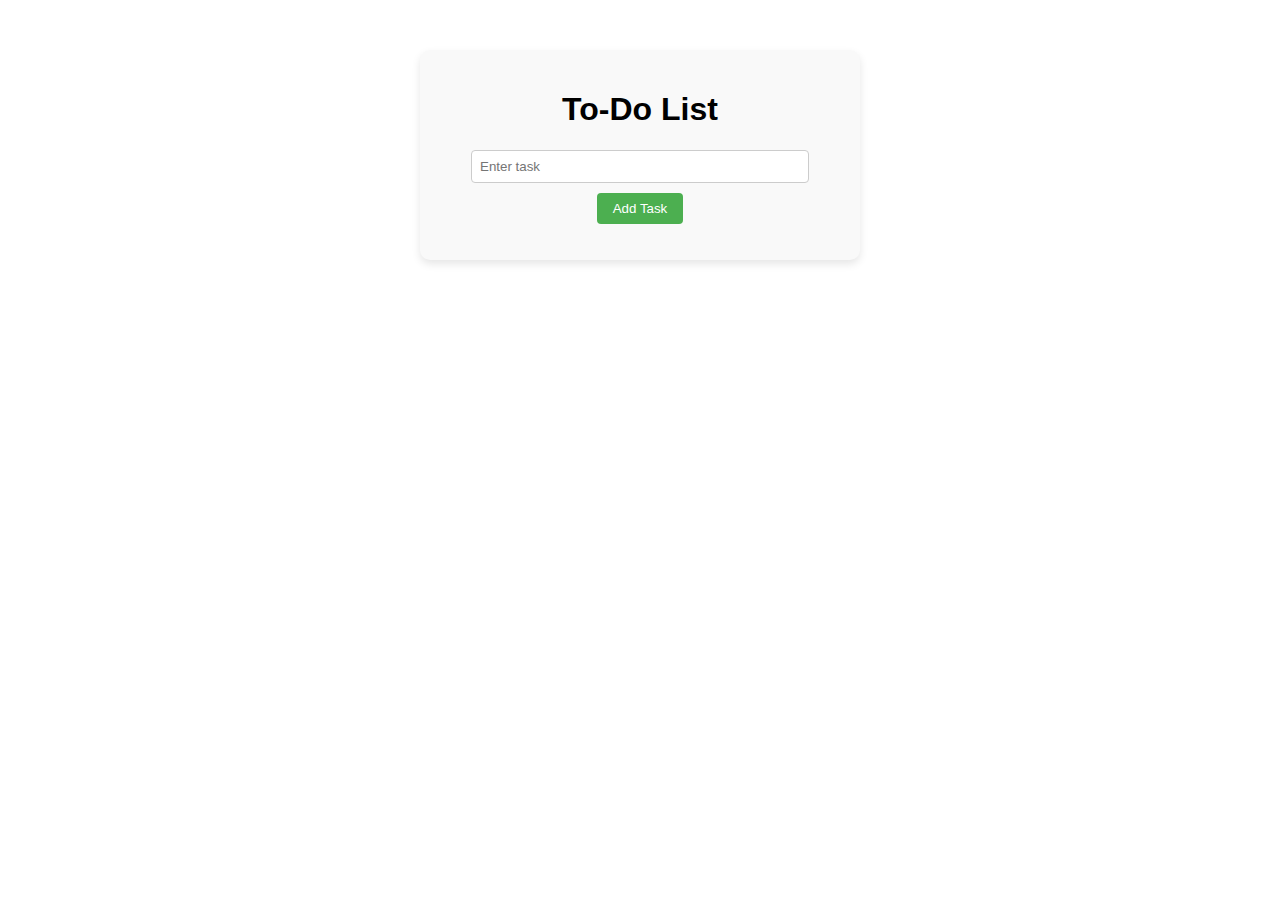
==== in.html @ e09caae7 "Initial commit" ====
<!DOCTYPE html>
<html lang="en">
<head>
    <meta charset="UTF-8">
    <meta name="viewport" content="width=device-width, initial-scale=1.0">
    <title>To-Do List</title>
    <link rel="stylesheet" href="in.css">
</head>
<body>
    <div class="container">
        <h1>To-Do List</h1>
        <input type="text" id="taskInput" placeholder="Enter task">
        <button onclick="addTask()">Add Task</button>
        <ul id="taskList"></ul>
    </div>

    <script src="in.js"></script>
</body>
</html>
---- in.css ----
body {
    font-family: Arial, sans-serif;
    text-align: center;
    margin: 50px;
}

.container {
    max-width: 400px;
    margin: 0 auto;
    padding: 20px;
    background-color: #f9f9f9;
    border-radius: 10px;
    box-shadow: 0 4px 8px rgba(0, 0, 0, 0.1);
}

input[type="text"] {
    width: 80%;
    padding: 8px;
    margin-bottom: 10px;
    border: 1px solid #ccc;
    border-radius: 4px;
}

button {
    padding: 8px 16px;
    background-color: #4CAF50;
    color: white;
    border: none;
    border-radius: 4px;
    cursor: pointer;
}

ul {
    list-style-type: none;
    padding: 0;
}

li {
    display: flex;
    align-items: center;
    justify-content: space-between;
    padding: 8px;
    border-bottom: 1px solid #ccc;
}

li.completed {
    text-decoration: line-through;
    color: #aaa;
}

button.delete {
    background-color: #ff3333;
    color: white;
    border: none;
    border-radius: 4px;
    cursor: pointer;
}
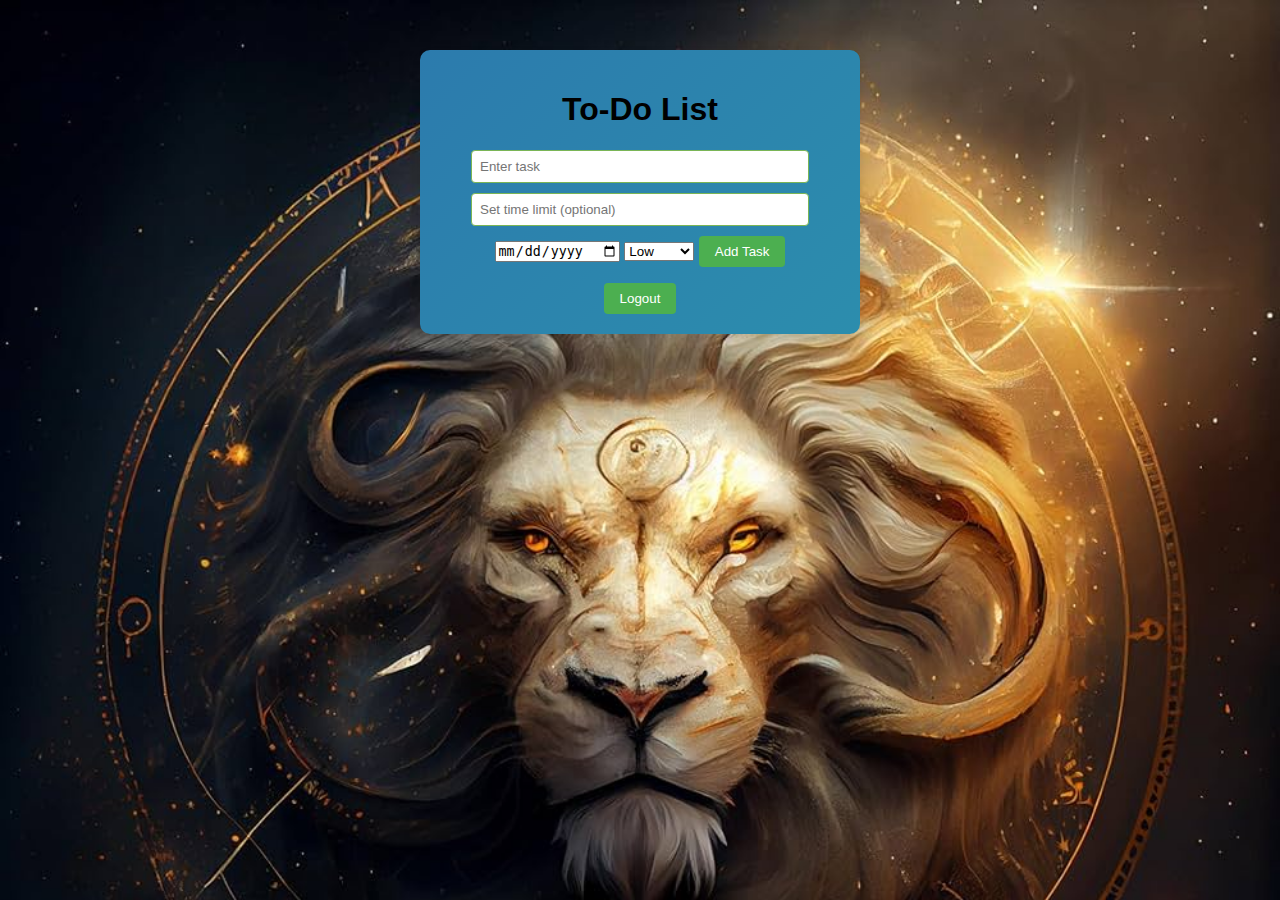
==== commit b6da95df: "final comit" ====
--- a/in.html
+++ b/in.html
@@ -7,13 +7,31 @@
     <link rel="stylesheet" href="in.css">
 </head>
 <body>
+
     <div class="container">
         <h1>To-Do List</h1>
         <input type="text" id="taskInput" placeholder="Enter task">
+        <input type="text" id="timeLimit" placeholder="Set time limit (optional)">
+        <input type="date" id="dueDate" placeholder="Select due date">
+        
+        <select id="priority">
+            <option value="low">Low</option>
+            <option value="medium">Medium</option>
+            <option value="high">High</option>
+        </select>
+        
         <button onclick="addTask()">Add Task</button>
         <ul id="taskList"></ul>
+
+        <button onclick="logout()">Logout</button>
     </div>
 
     <script src="in.js"></script>
+
+    <script>
+        function logout() {
+            window.location.href = "index.html";
+        }
+    </script>
 </body>
 </html>
--- a/in.css
+++ b/in.css
@@ -1,14 +1,20 @@
 body {
     font-family: Arial, sans-serif;
+    background-color: rgb(115, 128, 0);
     text-align: center;
     margin: 50px;
+    background-image: url('Leo.jpg'); 
+    background-size: cover; 
+    background-repeat: no-repeat; 
+    background-attachment: fixed; 
 }
 
 .container {
     max-width: 400px;
     margin: 0 auto;
     padding: 20px;
-    background-color: #f9f9f9;
+    background-color: #462cad;
+    background:linear-gradient(135deg,#2c7bad,#2c8dad);
     border-radius: 10px;
     box-shadow: 0 4px 8px rgba(0, 0, 0, 0.1);
 }
@@ -17,7 +23,7 @@
     width: 80%;
     padding: 8px;
     margin-bottom: 10px;
-    border: 1px solid #ccc;
+    border: 1px solid #7ab556;
     border-radius: 4px;
 }
 
@@ -49,9 +55,10 @@
 }
 
 button.delete {
-    background-color: #ff3333;
+    background-color: #ff3333d0;
     color: white;
     border: none;
     border-radius: 4px;
     cursor: pointer;
 }
+
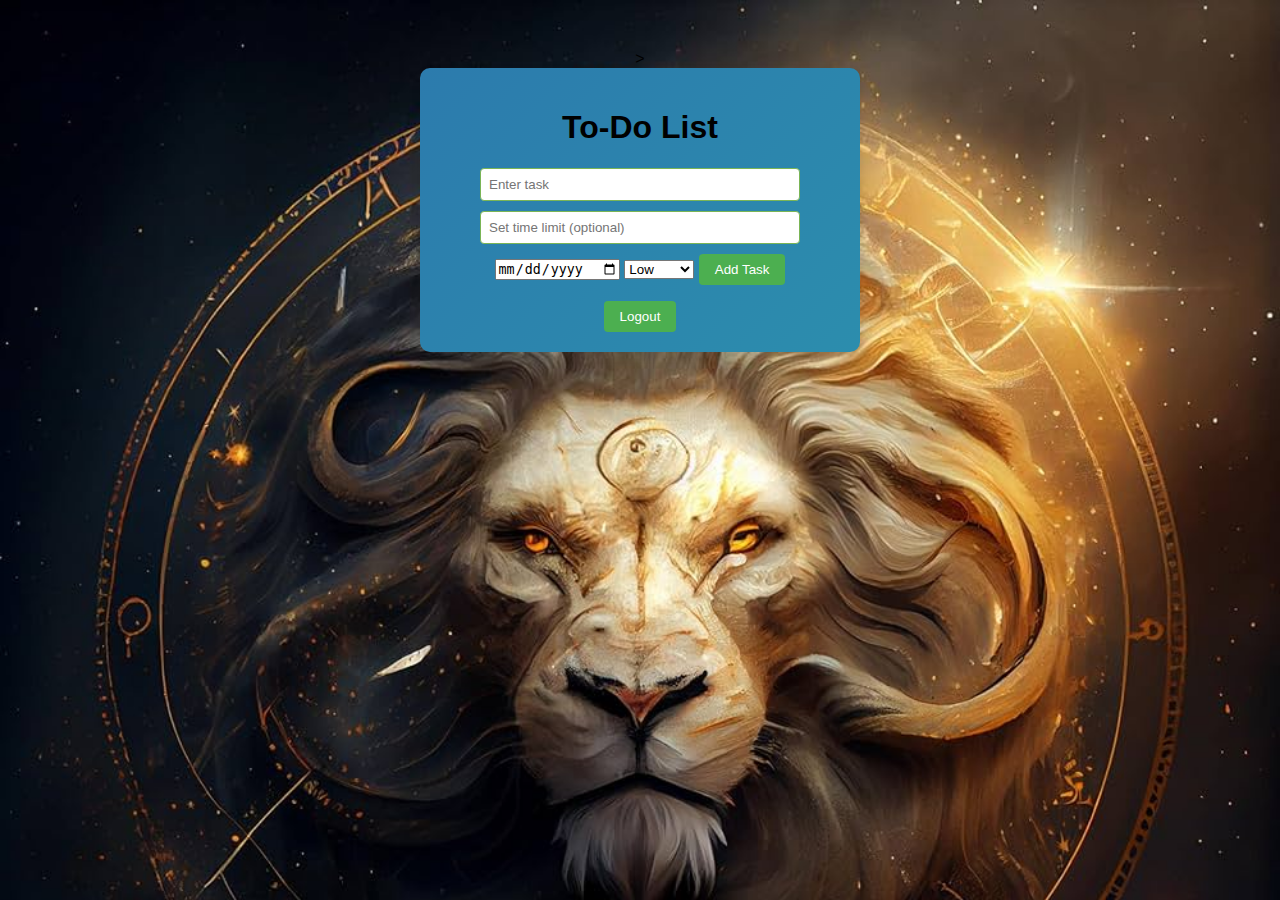
==== commit bd90bfad: "html" ====
--- a/in.html
+++ b/in.html
@@ -1,3 +1,4 @@
+<!--html file-->>
 <!DOCTYPE html>
 <html lang="en">
 <head>
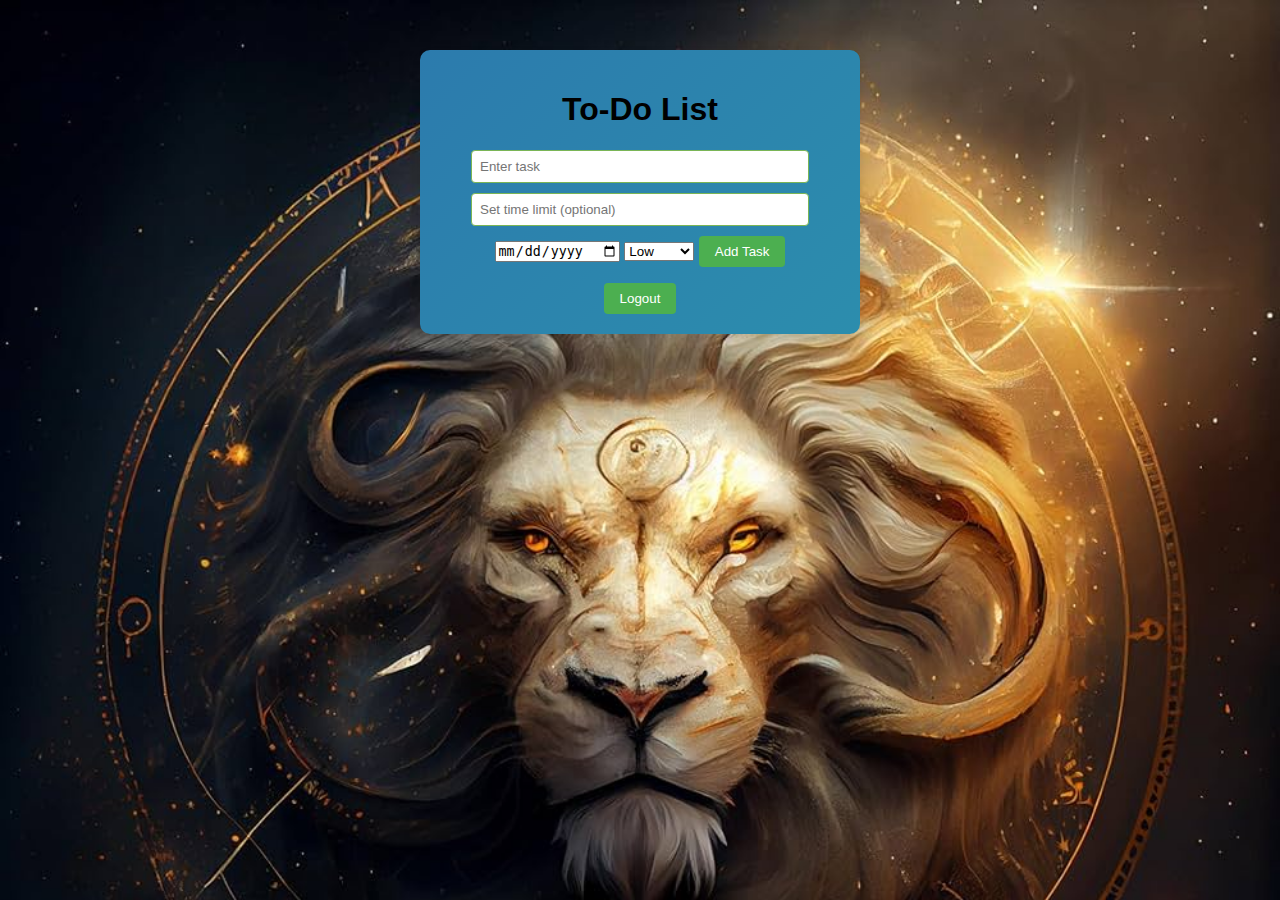
==== commit d7acc739: "for the final commit" ====
--- a/in.html
+++ b/in.html
@@ -1,4 +1,3 @@
-<!--html file-->>
 <!DOCTYPE html>
 <html lang="en">
 <head>
